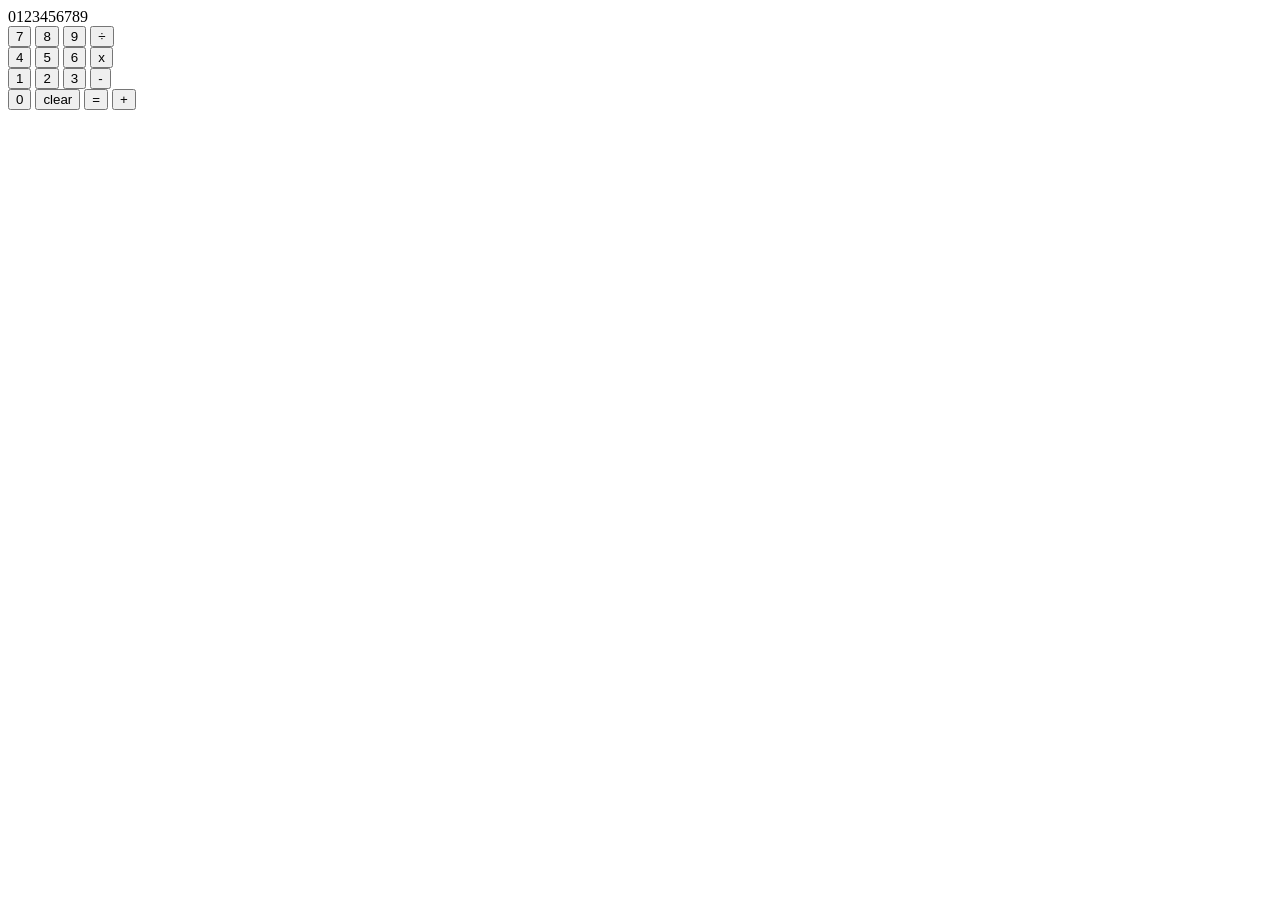
==== index.html @ b1578be5 "Make basic html calculator UI Made a basic html UI with buttons and a display with class "display". " ====
<!DOCTYPE html>
<html lang="en">
<head>
    <meta charset="UTF-8">
    <link rel="stylesheet" href="./style.css">
    <title>Calculator</title>
</head>
<body>
    <div class="display">0123456789</div>
    <div class="row1">
        <button class="num 7">7</button>
        <button class="num 8">8</button>
        <button class="num 9">9</button>
        <button class="operator ÷">÷</button>
    </div>
    <div class="row2">
        <button class="num 4">4</button>
        <button class="num 5">5</button>
        <button class="num 6">6</button>
        <button class="operator x">x</button>
    </div>
    <div class="row3">
        <button class="num 1">1</button>
        <button class="num 2">2</button>
        <button class="num 3">3</button>
        <button class="operator -">-</button>
    </div>
    <div class="row4">
        <button class="num 0">0</button>
        <button class="clear">clear</button>
        <button class="=">=</button>
        <button class="operator +">+</button>
    </div>
</body>
<script src="./script.js"></script>
</html>
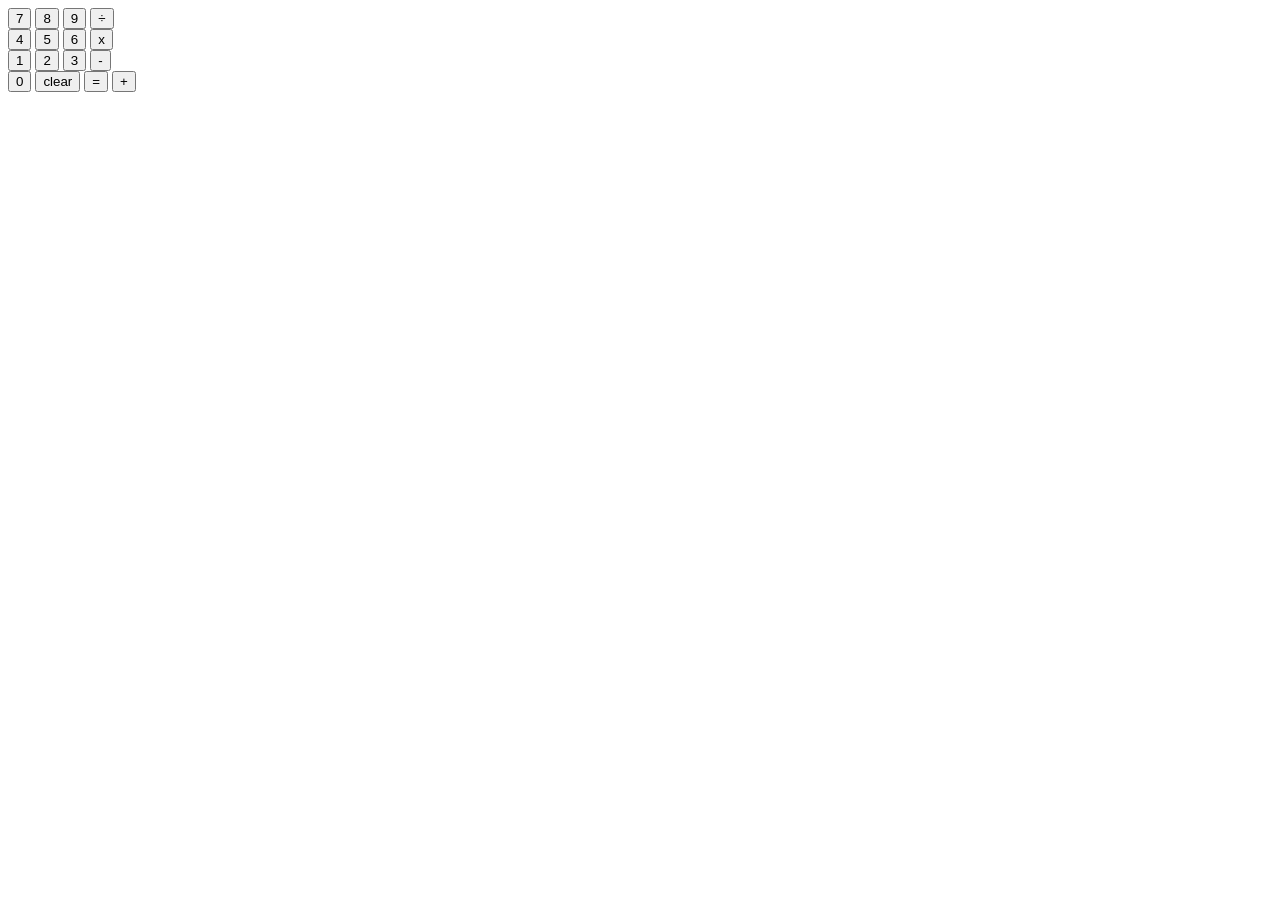
==== commit 8b025e5d: "Write pseudo-code under event listeners Added some pseudo-code under the event listeners. Beginning " ====
--- a/index.html
+++ b/index.html
@@ -6,7 +6,7 @@
     <title>Calculator</title>
 </head>
 <body>
-    <div class="display">0123456789</div>
+    <div class="display"></div>
     <div class="row1">
         <button class="num 7">7</button>
         <button class="num 8">8</button>
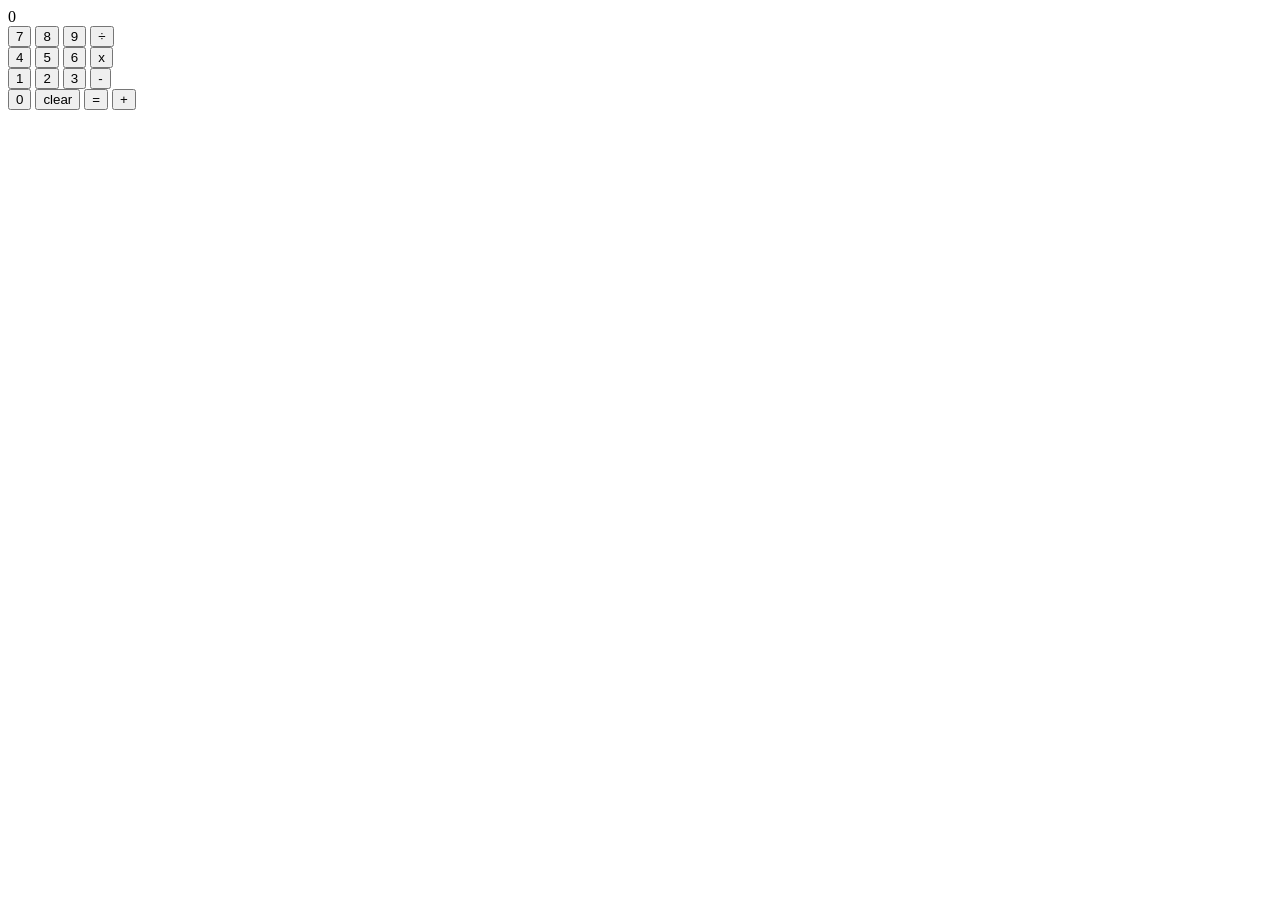
==== commit 83ab2744: "Complete base JavaScript code + fix issues Filled in operator event listener pseudo-code with actual" ====
--- a/index.html
+++ b/index.html
@@ -28,7 +28,7 @@
     <div class="row4">
         <button class="num 0">0</button>
         <button class="clear">clear</button>
-        <button class="=">=</button>
+        <button class="equals">=</button>
         <button class="operator +">+</button>
     </div>
 </body>
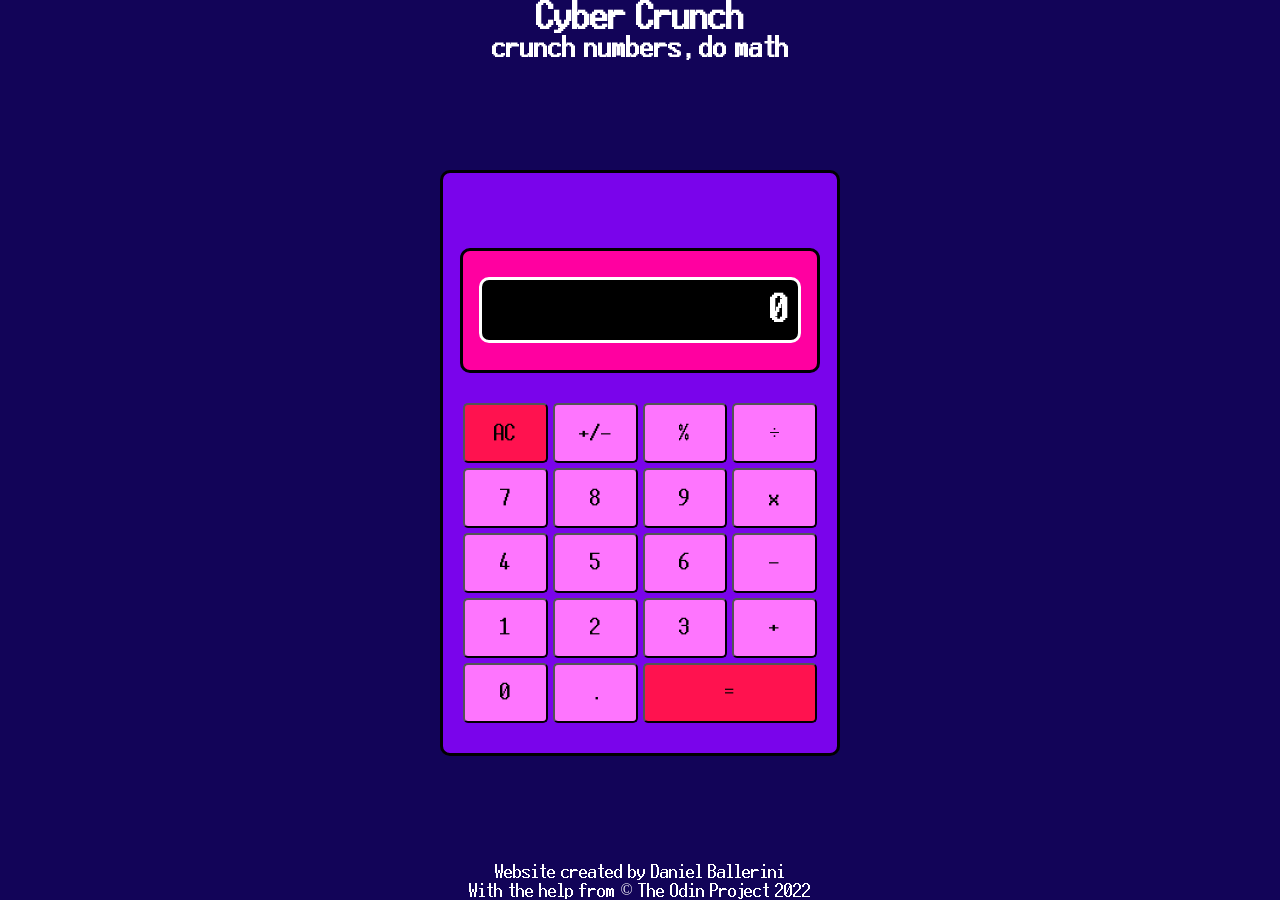
==== commit 42a275f0: "Style calculator and rest of page Changed the position of some buttons, added another row of buttons" ====
--- a/index.html
+++ b/index.html
@@ -6,31 +6,52 @@
     <title>Calculator</title>
 </head>
 <body>
-    <div class="display"></div>
-    <div class="row1">
-        <button class="num 7">7</button>
-        <button class="num 8">8</button>
-        <button class="num 9">9</button>
-        <button class="operator ÷">÷</button>
-    </div>
-    <div class="row2">
-        <button class="num 4">4</button>
-        <button class="num 5">5</button>
-        <button class="num 6">6</button>
-        <button class="operator x">x</button>
-    </div>
-    <div class="row3">
-        <button class="num 1">1</button>
-        <button class="num 2">2</button>
-        <button class="num 3">3</button>
-        <button class="operator -">-</button>
-    </div>
-    <div class="row4">
-        <button class="num 0">0</button>
-        <button class="clear">clear</button>
-        <button class="equals">=</button>
-        <button class="operator +">+</button>
+    <div id="box">
+        <div id="header">
+            <h1>Cyber Crunch</h1>
+            <h2>crunch numbers, do math</h2>
+        </div>
+        <div id="content">
+            <div class="calculator">
+                <div class="display">
+                    <div class="inner-display"></div>
+                </div>
+                <div class="row 1">
+                    <button class="clear">AC</button>
+                    <button class="change-sign">+/-</button>
+                    <button class="change-sign">%</button>
+                    <button class="operator ÷">÷</button>
+                </div>
+                <div class="row 2">
+                    <button class="num 7">7</button>
+                    <button class="num 8">8</button>
+                    <button class="num 9">9</button>
+                    <button class="operator x">x</button>
+                </div>
+                <div class="row 3">
+                    <button class="num 4">4</button>
+                    <button class="num 5">5</button>
+                    <button class="num 6">6</button>
+                    <button class="operator -">-</button>
+                </div>
+                <div class="row 4">
+                    <button class="num 1">1</button>
+                    <button class="num 2">2</button>
+                    <button class="num 3">3</button>
+                    <button class="operator +">+</button>
+                </div>
+                <div class="row 5">
+                    <button class="num 0">0</button>
+                    <button class="decimal">.</button>
+                    <button class="equals">=</button>
+                </div>
+            </div>
+        </div>
+        <div id="footer">
+            <div>Website created by Daniel Ballerini</div>
+            <div>With the help from © The Odin Project 2022</div>
+        </div>
     </div>
 </body>
-<script src="./script.js"></script>
-</html>+</html>
+<script src="./script.js"></script>
--- a/style.css
+++ b/style.css
@@ -0,0 +1,131 @@
+@font-face {
+    font-family: 'terminalmedium';
+    src: url(fonts/Terminal.ttf);
+        url('terminal-webfont.woff2') format('woff2'),
+         url('terminal-webfont.woff') format('woff');
+    font-weight: normal;
+    font-style: normal;
+}
+
+html,
+body{
+    margin: 0;
+    font-family: 'terminalmedium';
+    background-color: rgb(18,4,88);
+}
+
+#box{
+    display: flex;
+    flex-direction: column;
+    height: 100vh;
+    align-items: center;
+}
+
+#header{
+    display: flex;
+    flex-direction: column;
+    align-items: center;
+    color: white;
+}
+
+h1, h2{
+    margin: 0;
+}
+#content{
+    display: flex;
+    flex-direction: column;
+    justify-content: center;
+    flex: 1;
+    width: 400px;
+}
+
+.calculator{
+    display: flex;
+    flex-direction: column;
+    align-items: center;
+    border-style: solid;
+    padding: 50px 20px 30px 20px;
+    gap: 5px;
+    height: 500px;
+    border-radius: 10px;
+    background-color:rgb(122,4,235);
+}
+
+.row{
+    display: flex;
+    gap: 5px;
+    width: 100%;
+    height: 100%;
+}
+
+.display{
+    display: flex;
+    align-items: center;
+    width: 100%;
+    height: 1000px;
+    border-style: solid;
+    justify-content: center;
+    margin-bottom: 25px;
+    margin-top: 25px;
+    font-size: xx-large;
+    border-radius: 10px;
+    background-color: rgb(255,0,160);
+}
+
+.inner-display{
+    display: flex;
+    flex-grow: 0.9; /*This gives some space for width but not for height*/
+    justify-content: flex-end;
+    align-items: center;
+    border-style: solid;
+    height: 50%;
+    padding-right: 10px;
+    border-radius: 10px;
+    font-weight: bolder;
+    background-color: black;
+    border-color: white;
+    color: white;
+
+    
+}
+
+.row button{ 
+    flex: 1 1 0;
+    font-family: 'terminalmedium';
+    font-size: larger;
+    border-width: 2px;
+    border-radius: 5px;
+    border-color: black;
+    background-color: rgb(254,117,254);
+}
+
+button:active{
+    background-color: rgb(246, 189, 246);
+}
+
+.calculator .row .clear{
+    background-color: rgb(255,18,79);
+}
+
+.calculator .row .clear:active{
+    background-color: rgb(240, 168, 186);
+}
+
+.calculator .row .equals{
+    background-color: rgb(255,18,79);
+}
+
+.calculator .row .equals:active{
+    background-color: rgb(240, 168, 186);
+}
+
+
+.row .equals{
+    flex: 2.3 1 0;
+}
+#footer{
+    display: flex;
+    flex-direction: column;
+    align-items: center;
+    color: white;
+}
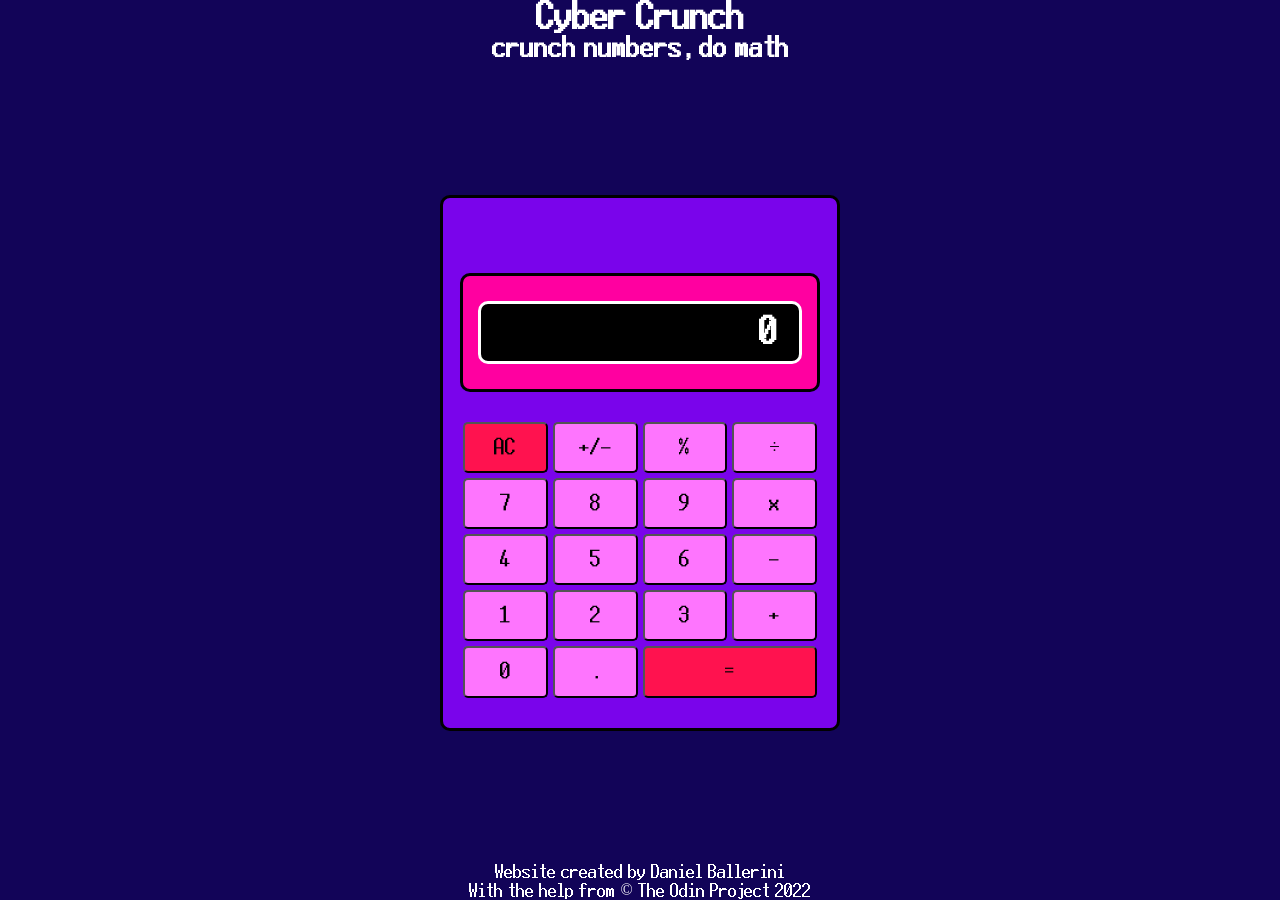
==== commit d4de0e87: "Fix a few bugs and add functionality to +/- button Bug #1: An infinite number of numbers can be type" ====
--- a/index.html
+++ b/index.html
@@ -14,12 +14,15 @@
         <div id="content">
             <div class="calculator">
                 <div class="display">
-                    <div class="inner-display"></div>
+                    <div class="inner-display">
+                        <span class="sign"></span>
+                        <span class="text"></span>
+                    </div>
                 </div>
                 <div class="row 1">
                     <button class="clear">AC</button>
                     <button class="change-sign">+/-</button>
-                    <button class="change-sign">%</button>
+                    <button class="percentage">%</button>
                     <button class="operator ÷">÷</button>
                 </div>
                 <div class="row 2">
--- a/style.css
+++ b/style.css
@@ -46,7 +46,7 @@
     border-style: solid;
     padding: 50px 20px 30px 20px;
     gap: 5px;
-    height: 500px;
+    height: 450px;
     border-radius: 10px;
     background-color:rgb(122,4,235);
 }
@@ -74,7 +74,7 @@
 
 .inner-display{
     display: flex;
-    flex-grow: 0.9; /*This gives some space for width but not for height*/
+    flex-grow: 0.9; 
     justify-content: flex-end;
     align-items: center;
     border-style: solid;
@@ -85,8 +85,8 @@
     background-color: black;
     border-color: white;
     color: white;
-
-    
+    max-width: 312.891px; /*Current width*/
+    letter-spacing: 12px;
 }
 
 .row button{ 
@@ -128,4 +128,58 @@
     flex-direction: column;
     align-items: center;
     color: white;
-}+}
+
+/*Can't figure out this animation from https://www.youtube.com/watch?v=9CCkp_El1So*/
+/*
+.display .inner-display:hover:before,
+.display .inner-display:hover:after {
+  content: '0';
+  
+  position: relative;
+  top: 0px;
+  left: 0px;
+  
+}
+.display .inner-display:hover:before{
+  z-index: -2;
+  color: red;
+  animation: glitch 0.3s linear 6;
+}
+.display .inner-display:hover:after{
+  z-index: -2;
+  color: blue;
+  animation: glitch 0.3s linear 6 reverse;
+}
+@keyframes glitch {
+  0% {
+    top: 0; 
+    left: 0;
+  }
+  
+  20% {
+    top: -5px; 
+    left: -5px;
+  }
+
+  40% {
+    top: 5px; 
+    left: 5px;
+  }
+
+  60% {
+    top: -5px; 
+    left: 5px;
+  }
+
+  80% {
+    top: 5px; 
+    left: -5px;
+  }
+
+  100% {
+    top: 0; 
+    left: 0;
+  }
+}
+*/
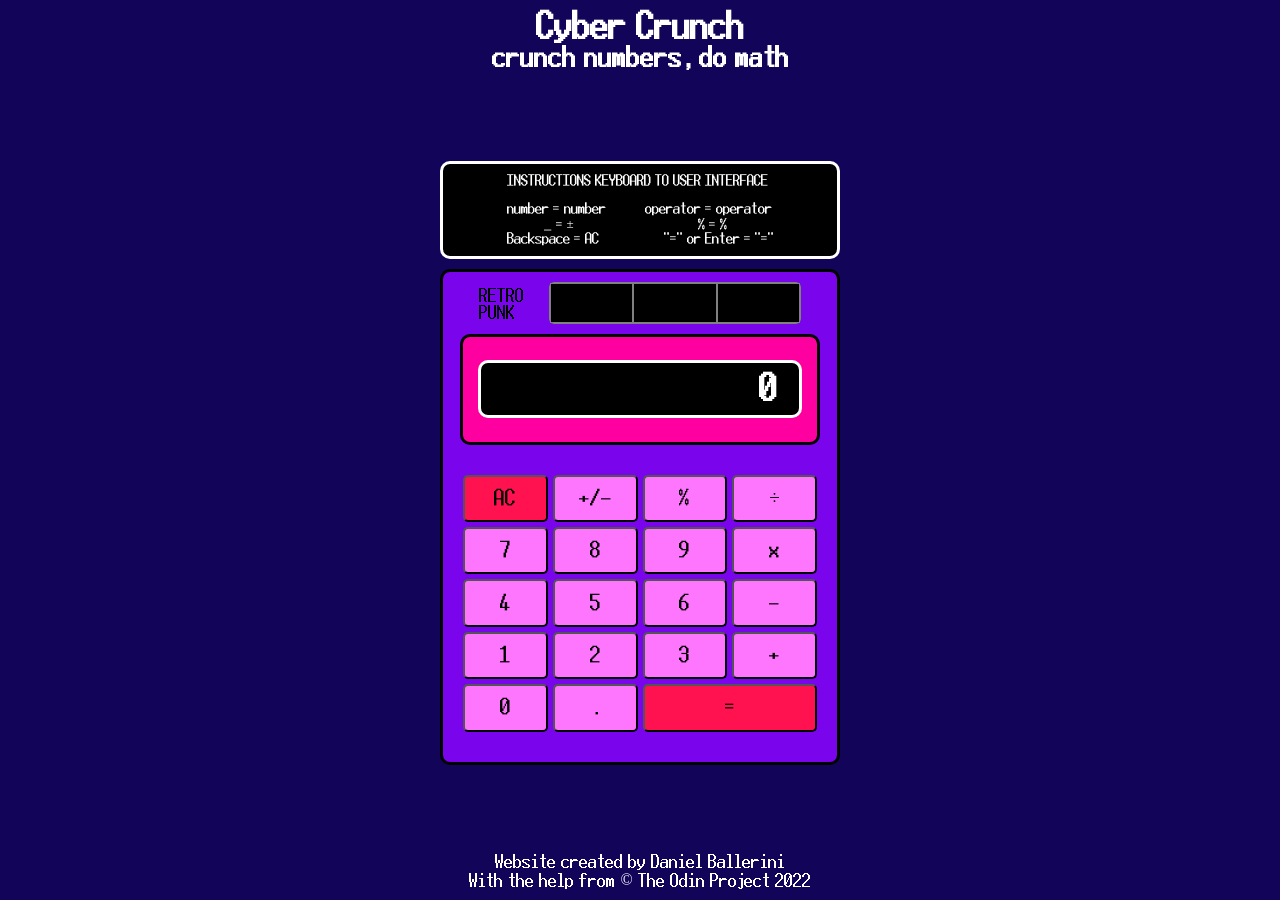
==== commit 1f8e0895: "Add keyboard instructions Added instructions for keyboard to UI conversions. Additionally, I added a" ====
--- a/index.html
+++ b/index.html
@@ -12,7 +12,23 @@
             <h2>crunch numbers, do math</h2>
         </div>
         <div id="content">
+            <div class="instructions">INSTRUCTIONS KEYBOARD TO USER INTERFACE<br><br> 
+                number = number&emsp;&emsp;&emsp;operator = operator<br>&emsp;&emsp;&ensp;       
+                     _ = ±&emsp;&emsp;&emsp;&emsp;&emsp;&emsp;&emsp;&emsp;&emsp;&ensp;% = %<br>  
+                     Backspace = AC&emsp;&emsp;&emsp;&emsp;&emsp;"=" or Enter = "="<br>
+            </div>
             <div class="calculator">
+                <div class="top">
+                    <span class="logo">
+                        <div>RETRO</div>
+                        <div>PUNK</div>
+                    </span>
+                    <span class="solar-pannel">
+                        <span class="section"></span>
+                        <span class="section"></span>
+                        <span class="section"></span>
+                    </span>
+                </div>
                 <div class="display">
                     <div class="inner-display">
                         <span class="sign"></span>
@@ -22,7 +38,7 @@
                 <div class="row 1">
                     <button class="clear">AC</button>
                     <button class="change-sign">+/-</button>
-                    <button class="percentage">%</button>
+                    <button class="percentage" accesskey="%">%</button>
                     <button class="operator ÷">÷</button>
                 </div>
                 <div class="row 2">
--- a/style.css
+++ b/style.css
@@ -26,6 +26,8 @@
     flex-direction: column;
     align-items: center;
     color: white;
+    margin-top: 10px;
+    margin-bottom: 10px;
 }
 
 h1, h2{
@@ -44,11 +46,12 @@
     flex-direction: column;
     align-items: center;
     border-style: solid;
-    padding: 50px 20px 30px 20px;
+    padding: 10px 20px 30px 20px;
     gap: 5px;
     height: 450px;
     border-radius: 10px;
     background-color:rgb(122,4,235);
+    margin-bottom: 10px;
 }
 
 .row{
@@ -58,6 +61,51 @@
     height: 100%;
 }
 
+.top{
+    display: flex;
+    flex-direction: row;
+    gap: 40px;
+    align-items: center;
+}
+
+.logo{
+    width: 30px;
+    height: 30px;
+}
+
+.solar-pannel{
+    display: flex;
+    flex-direction: row;
+    width: 250px;
+    height: 40px;
+    background-color: black;
+    border-style: solid;
+    border-color: grey;
+    border-radius: 5px;
+    border-width: 0.05px;
+}
+
+.section{
+    display: flex;
+    flex-grow: 1;
+    border-style: solid;
+    border-color: gray;
+    border-width: 0.05px;
+}
+
+.instructions{
+    display: flex;
+    justify-content: center;
+    color: white;
+    font-size: small;
+    background-color: black;
+    padding: 10px;
+    border-radius: 10px;
+    border-color: white;
+    border-style: solid;
+    margin-bottom: 10px;
+}
+
 .display{
     display: flex;
     align-items: center;
@@ -66,7 +114,7 @@
     border-style: solid;
     justify-content: center;
     margin-bottom: 25px;
-    margin-top: 25px;
+    margin-top: 5px;
     font-size: xx-large;
     border-radius: 10px;
     background-color: rgb(255,0,160);
@@ -128,6 +176,7 @@
     flex-direction: column;
     align-items: center;
     color: white;
+    margin-bottom: 10px;
 }
 
 /*Can't figure out this animation from https://www.youtube.com/watch?v=9CCkp_El1So*/
